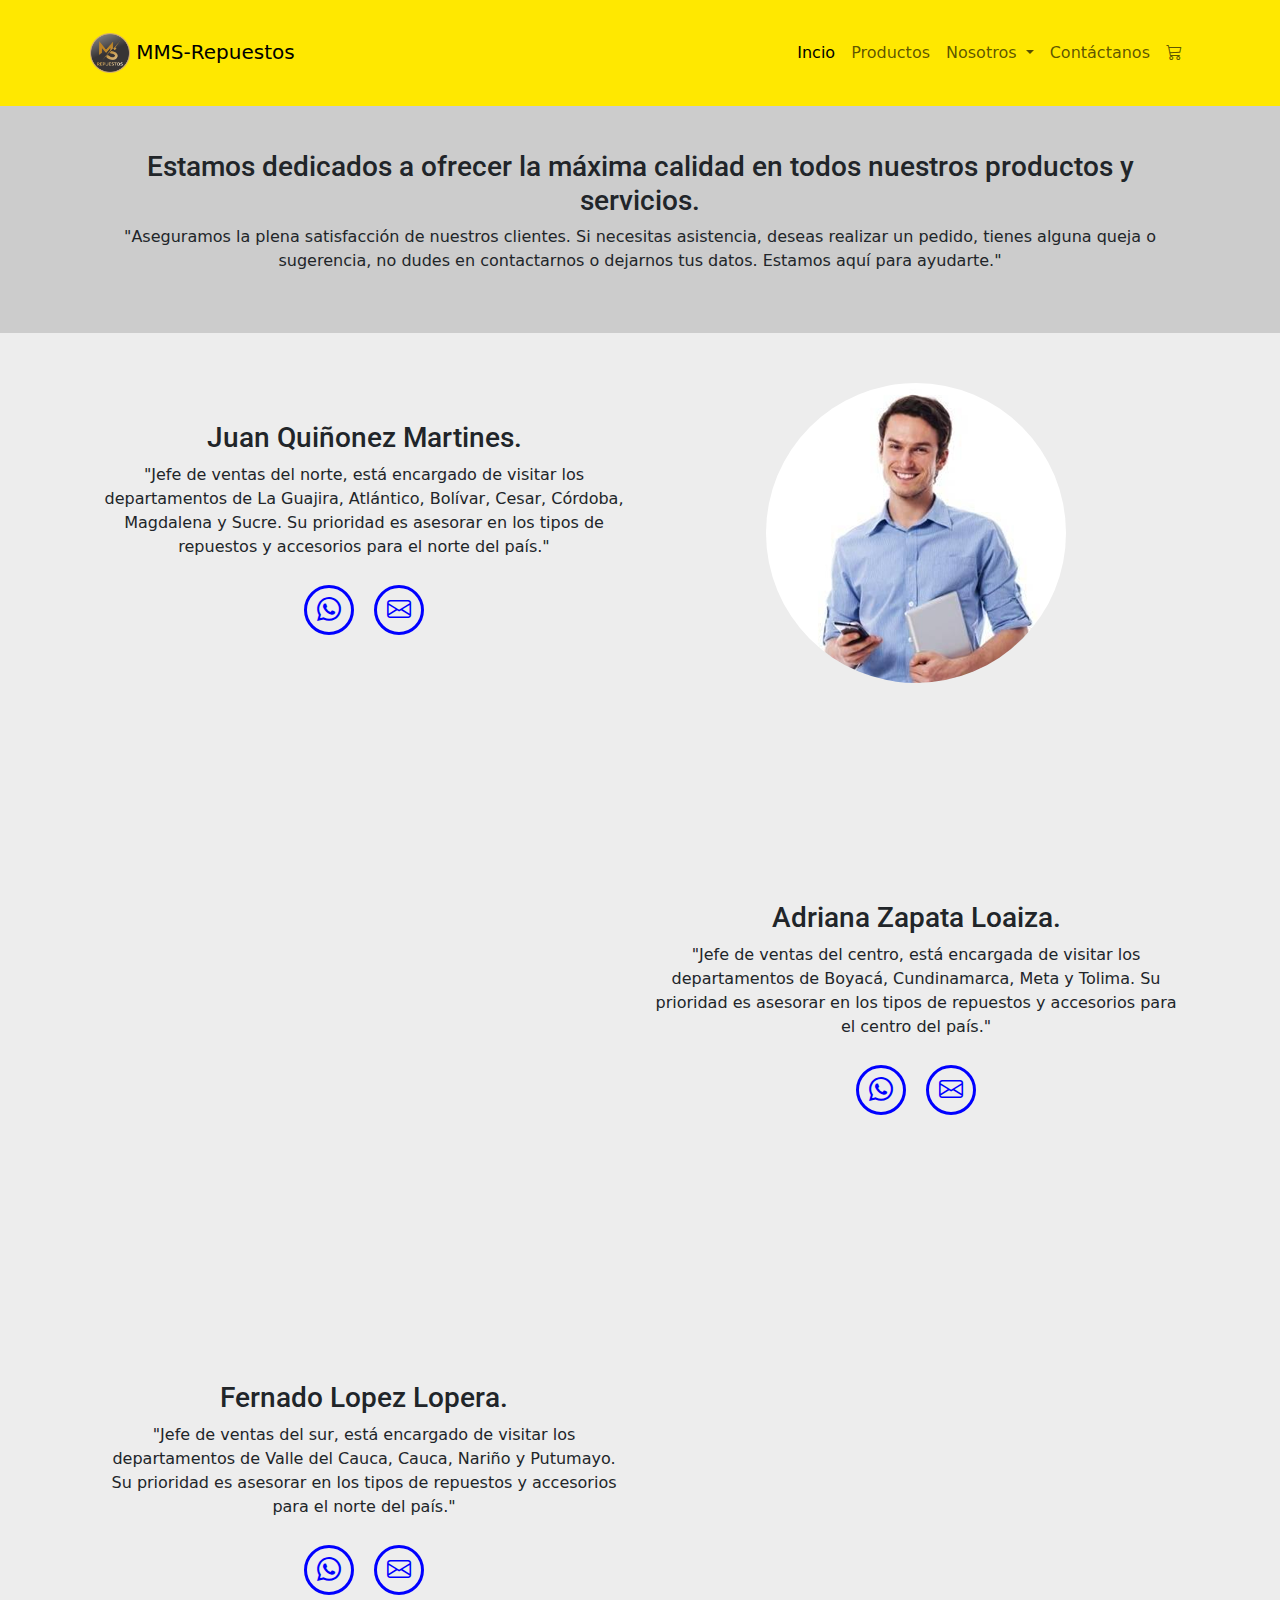
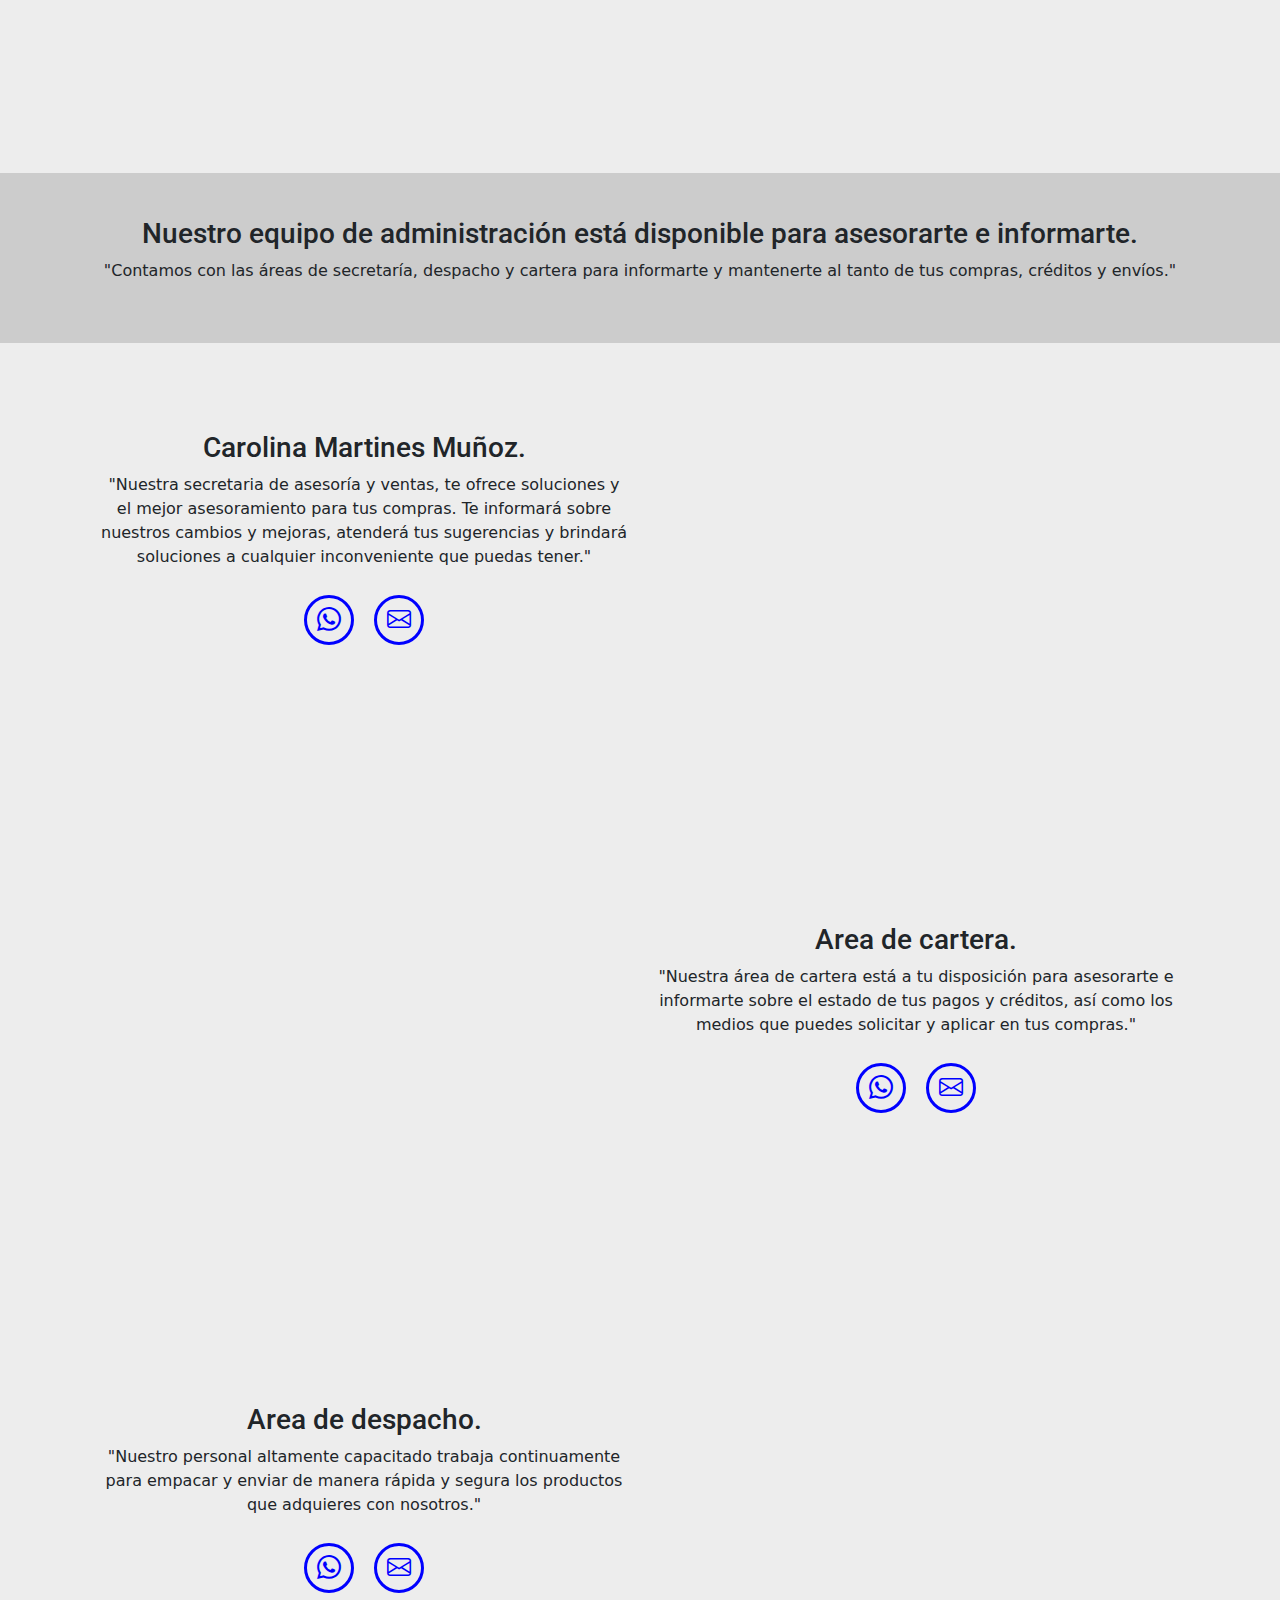
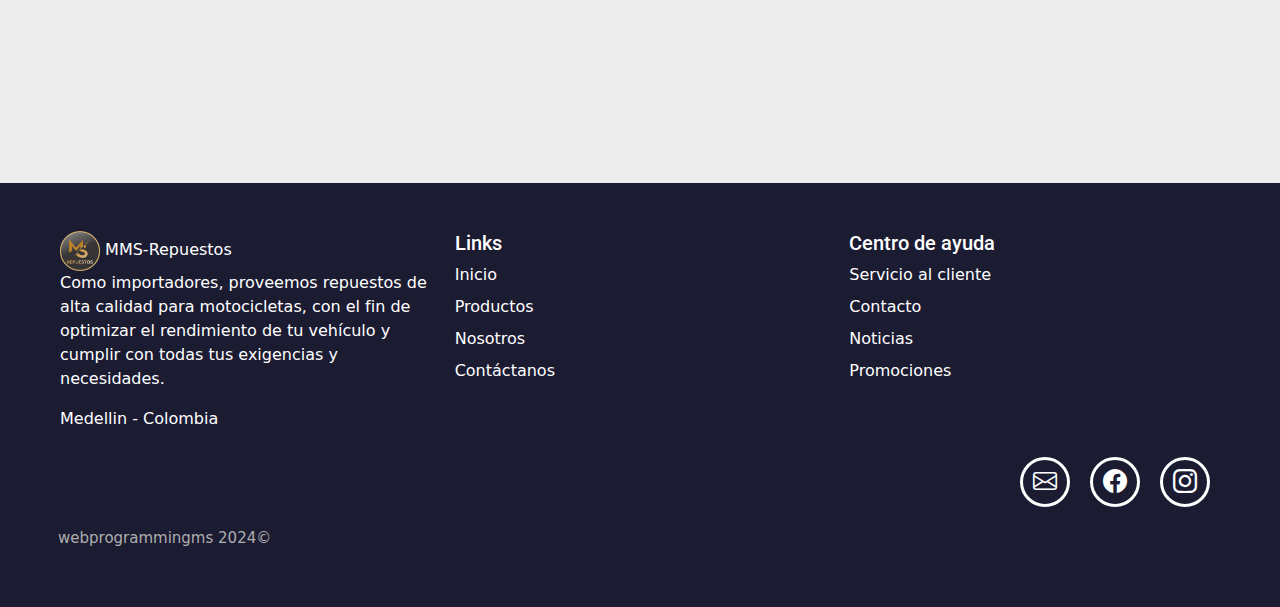
==== pages/contactUs.html @ 38006323 "Decodificación de la pagina contactUs." ====
<!doctype html>
<html lang="es">

<head>
    <!-- Metadata Section --/-- Sección Metadatos -->
    <meta charset="UTF-8">
    <meta name="author" content="Wilder Serna">
    <meta name="description" content="Trading platform">
    <meta name="keywords" content="Asesoría y venta de repuestos de motos">
    <meta name="viewport" content="width=device-width, initial-scale=1.0">

    <!-- Page title --/-- Título de la página -->
    <title>MMS-Repuestos | Contactános</title>

    <!-- Favicon -->
    <link rel="shortcut icon" type="image/x-icon" href="./../assets/image/LogoMs2.png">

    <!-- Bootstrap link --/-- Enlace de bootstrap -->
    <link href="https://cdn.jsdelivr.net/npm/bootstrap@5.3.3/dist/css/bootstrap.min.css" rel="stylesheet"
        integrity="sha384-QWTKZyjpPEjISv5WaRU9OFeRpok6YctnYmDr5pNlyT2bRjXh0JMhjY6hW+ALEwIH" crossorigin="anonymous">

    <!-- Bootstrap icons --/--iconos de bootstrap -->
    <link rel="stylesheet" href="https://cdn.jsdelivr.net/npm/bootstrap-icons@1.11.3/font/bootstrap-icons.min.css">

    <!-- Link of aos-animate --//-- Enlace de aos-animate -->
    <link href="https://unpkg.com/aos@2.3.1/dist/aos.css" rel="stylesheet">

    <!-- google fonts --/-- fuentes de google -->
    <link rel="preconnect" href="https://fonts.googleapis.com">
    <link rel="preconnect" href="https://fonts.gstatic.com" crossorigin>
    <link
        href="https://fonts.googleapis.com/css2?family=Amaranth:ital,wght@0,400;0,700;1,400;1,700&family=Cuprum:ital,wght@0,400..700;1,400..700&family=Fira+Sans+Extra+Condensed:ital,wght@0,100;0,200;0,300;0,400;0,500;0,600;0,700;0,800;0,900;1,100;1,200;1,300;1,400;1,500;1,600;1,700;1,800;1,900&family=Livvic:ital,wght@0,100;0,200;0,300;0,400;0,500;0,600;0,700;0,900;1,100;1,200;1,300;1,400;1,500;1,600;1,700;1,900&family=Rambla:ital,wght@0,400;0,700;1,400;1,700&family=Roboto:ital,wght@0,100;0,300;0,400;0,500;0,700;0,900;1,100;1,300;1,400;1,500;1,700;1,900&display=swap"
        rel="stylesheet">

    <!-- Link CSS --/-- Enlace CSS -->
    <link rel="stylesheet" href="./../assets/css/styles.css">
</head>

<body>
  <header>
    <!-- Navigation bar --/-- Barra de navegación -->
    <nav class="navbar navbar-expand-md">
      <div class="container">
        <a class="navbar-brand" href="./../index.html">
          <img src="./../assets/image/LogoMs2.png" width="40" alt="LogoMs2">
          MMS-Repuestos
        </a>
        <button class="navbar-toggler" type="button" data-bs-toggle="collapse" data-bs-target="#navbar-toggler"
          aria-controls="navbarNavDropdown" aria-expanded="false" aria-label="Toggle navigation">
          <span class="navbar-toggler-icon"></span>
        </button>
        <div class="collapse navbar-collapse" id="navbar-toggler">
          <ul class="navbar-nav d-flex">
            <li class="nav-item">
              <a class="nav-link active" aria-current="page" href="./../index.html">Incio</a>
            </li>
            <li class="nav-item">
              <a class="nav-link" href="./../pages/products.html">Productos</a>
            </li>
            <li class="nav-item dropdown">
              <a class="nav-link dropdown-toggle" href="#" role="button" data-bs-toggle="dropdown" aria-expanded="false">
                Nosotros
              </a>
              <ul class="dropdown-menu">
                <li><a class="dropdown-item" href="./../pages/weAre.html">Somos</a></li>
                <li><a class="dropdown-item" href="login.html">Usuarios</a></li>
              </ul>
            </li>
            <li class="nav-item">
              <a class="nav-link" href="./../pages/contactUs.html">Contáctanos</a>
            </li>
            <li class="nav-item">
              <a class="nav-link" href="./../pages/compras.html"><i class="bi bi-cart3"></i></a>
            </li>
          </ul>
        </div>
      </div>
    </nav>
  </header>

  <!-- navigation main --/-- navegación principal -->
  <main>
    <!-- Section presentation --/-- Sección de presentacion -->
    <section class="presentation">
      <div class="container one-presentation">
        <h3 class="title-presentation">Estamos dedicados a ofrecer la máxima calidad en todos nuestros productos y servicios.</h3>
        <p class="text-section">"Aseguramos la plena satisfacción de nuestros clientes. Si necesitas asistencia, deseas realizar un pedido, tienes alguna queja o sugerencia, no dudes en contactarnos o dejarnos tus datos. Estamos aquí para ayudarte."</p>
      </div>
    </section>

    <!-- Commercial advisory section --/-- Sección asesoria comercial -->
    <section class="staff container-fluid">
        <div class="row align-items-center">
            <div class="col align-content-center">
                <div class="row-md-12 align-items-start">
                    <h3>Juan Quiñonez Martines.</h3>
                </div>
                <div class="row-md-12 align-items-center">
                    <p>"Jefe de ventas del norte, está encargado de visitar los departamentos de La Guajira, Atlántico,
                        Bolívar, Cesar, Córdoba, Magdalena y Sucre. Su prioridad es asesorar en los tipos de repuestos y
                        accesorios para el norte del país."</p>
                    <div class="iconos-contac d-flex flex-wrap align-content-center justify-content-center">
                        <a href="https://web.whatsapp.com/" target="_blank" rel="noopener noreferrer"><i
                                class="bi bi-whatsapp"></i></a>
                        <a href="mailto:juanventasnorte@mmsrepuestos.com" target="_blank" rel="noopener noreferrer"><i
                                class="bi bi-envelope"></i></a>
                    </div>
                </div>
            </div>
            <div class="col align-content-center" data-aos="zoom-out-down" data-aos-duration="3000">
                <img class="image-circle" src="./../assets/image/asesorNorte.png" alt="ventas norte">
            </div>
        </div>
    </section>

    <section class="staff container-fluid">
      <div class="row align-items-center">
        <div class="col align-content-center" data-aos="zoom-out-down" data-aos-duration="3000">
          <img class="image-circle" src="./../assets/image/asesorCentro.png" alt="ventas centro">
        </div>
        <div class="col">
          <div class="row-md-12 align-items-start">
            <h3>Adriana Zapata Loaiza.</h3>
          </div>
          <div class="row-md-12 align-items-center">
            <p>"Jefe de ventas del centro, está encargada de visitar los departamentos de Boyacá, Cundinamarca, Meta y Tolima. Su prioridad es asesorar en los tipos de repuestos y accesorios para el centro del país."</p>
            <div class="iconos-contac d-flex flex-wrap align-content-center justify-content-center">
              <a href="https://web.whatsapp.com/" target="_blank" rel="noopener noreferrer"><i class="bi bi-whatsapp"></i></a>
              <a href="mailto:adrianaventascentro@mmsrepuestos.com" target="_blank" rel="noopener noreferrer"><i class="bi bi-envelope"></i></a>
            </div>
          </div>
        </div>
      </div>
    </section>

    <section class="staff container-fluid">
      <div class="row align-items-center">
        <div class="col">
          <div class="row-md-12 align-items-start">
            <h3>Fernado Lopez Lopera.</h3>
          </div>
          <div class="row-md-12 align-items-center">
            <p>"Jefe de ventas del sur, está encargado de visitar los departamentos de  Valle del Cauca, Cauca, Nariño y Putumayo. Su prioridad es asesorar en los tipos de repuestos y accesorios para el norte del país."</p>
            <div class="iconos-contac d-flex flex-wrap align-content-center justify-content-center">
              <a href="https://web.whatsapp.com/" target="_blank" rel="noopener noreferrer"><i class="bi bi-whatsapp"></i></a>
              <a href="mailto:fernandoventassur@mmsrepuestos.com" target="_blank" rel="noopener noreferrer"><i class="bi bi-envelope"></i></a>
            </div>
          </div>
        </div>
        <div class="col align-content-center" data-aos="zoom-out-down" data-aos-duration="3000">
          <img class="image-circle" src="./../assets/image/asesorSur.png" alt="ventas norte">
        </div>
      </div>
    </section>

    <!-- Section presentation --/-- Sección de presentacion -->
    <section class="presentation">
      <div class="container one-presentation">
        <h3 class="title-presentation">Nuestro equipo de administración está disponible para asesorarte e informarte.</h3>
        <p class="text-section">"Contamos con las áreas de secretaría, despacho y cartera para informarte y mantenerte al tanto de tus compras, créditos y envíos."</p>
      </div>
    </section>

    <!-- Secretariat and portfolio section --//-- Sección secretaría y cartera -->
    <section class="staff container-fluid">
      <div class="row align-items-center">
        <div class="col align-content-center">
          <div class="row-md-12 align-items-start">
            <h3>Carolina Martines Muñoz.</h3>
          </div>
          <div class="row-md-12 align-items-center">
            <p>"Nuestra secretaria de asesoría y ventas, te ofrece soluciones y el mejor asesoramiento para tus compras. Te informará sobre nuestros cambios y mejoras, atenderá tus sugerencias y brindará soluciones a cualquier inconveniente que puedas tener."</p>
            <div class="iconos-contac d-flex flex-wrap align-content-center justify-content-center">
              <a href="https://web.whatsapp.com/" target="_blank" rel="noopener noreferrer"><i class="bi bi-whatsapp"></i></a>
              <a href="mailto:secretaria@mmsrepuestos.com" target="_blank" rel="noopener noreferrer"><i class="bi bi-envelope"></i></a>
            </div>
          </div>
        </div>
        <div class="col align-content-center" data-aos="zoom-out-down" data-aos-duration="3000">
          <img class="image-circle" src="./../assets/image/secretariaP.png" alt="secretaria">
        </div>
      </div>
    </section>

    <section class="staff container-fluid">
      <div class="row align-items-center">
        <div class="col align-content-center" data-aos="zoom-out-down" data-aos-duration="3000">
          <img class="image-circle" src="./../assets/image/cartera.png" alt="area de cartera">
        </div>
        <div class="col">
          <div class="row-md-12 align-items-start">
            <h3>Area de cartera.</h3>
          </div>
          <div class="row-md-12 align-items-center">
            <p>"Nuestra área de cartera está a tu disposición para asesorarte e informarte sobre el estado de tus pagos y créditos, así como los medios que puedes solicitar y aplicar en tus compras."</p>
            <div class="iconos-contac d-flex flex-wrap align-content-center justify-content-center">
              <a href="https://web.whatsapp.com/" target="_blank" rel="noopener noreferrer"><i class="bi bi-whatsapp"></i></a>
              <a href="mailto:cartera@mmsrepuestos.com" target="_blank" rel="noopener noreferrer"><i class="bi bi-envelope"></i></a>
            </div>
          </div>
        </div>
      </div>
    </section>

    <section class="staff container-fluid">
      <div class="row align-items-center">
        <div class="col align-content-center">
          <div class="row-md-12 align-items-start">
            <h3>Area de despacho.</h3>
          </div>
          <div class="row-md-12 align-items-center">
            <p>"Nuestro personal altamente capacitado trabaja continuamente para empacar y enviar de manera rápida y segura los productos que adquieres con nosotros."</p>
            <div class="iconos-contac d-flex flex-wrap align-content-center justify-content-center">
              <a href="https://web.whatsapp.com/" target="_blank" rel="noopener noreferrer"><i class="bi bi-whatsapp"></i></a>
              <a href="mailto:despachos@mmsrepuestos.com" target="_blank" rel="noopener noreferrer"><i class="bi bi-envelope"></i></a>
            </div>
          </div>
        </div>
        <div class="col align-content-center" data-aos="zoom-out-down" data-aos-duration="3000">
          <img class="image-circle" src="./../assets/image/despacho.png" alt="despacho">
        </div>
      </div>
    </section>

  </main>

	<!-- place footer here --/-- Colocar pie de página aquí -->
	<footer>
		<div class="container-fluid">
			<div class="row p-5 text-white">
				<div class="col-sm-12 col-md-4 col-lg-4">
					<a class="navbar-brand" href="./../index.html">
						<img src="./../assets/image/LogoMs2.png" width="40" alt="LogoMs2">
						MMS-Repuestos
					</a>
					<p>Como importadores, proveemos repuestos de alta calidad para motocicletas, con el fin de optimizar
						el
						rendimiento de tu vehículo y cumplir con todas tus exigencias y necesidades.</p>
					<p>Medellin - Colombia</p>
				</div>
				<div class="col-sm-12 col-md-4 col-lg-4">
					<h5>Links</h5>
					<div class="mb-2">
						<a class="text-white text-decoration-none" href="./../index.html">Inicio</a>
					</div>
					<div class="mb-2">
						<a class="text-white text-decoration-none" href="./../pages/products.html">Productos</a>
					</div>
					<div class="mb-2">
						<a class="text-white text-decoration-none" href="./../pages/weAre.html">Nosotros</a>
					</div>
					<div class="mb-2">
						<a class="text-white text-decoration-none" href="./../pages/contactUs.html">Contáctanos</a>
					</div>
				</div>
				<div class="col-sm-12 col-md-4 col-lg-4">
					<h5>Centro de ayuda</h5>
					<div class="mb-2">
						<a class="text-white text-decoration-none" href="#">Servicio al cliente</a>
					</div>
					<div class="mb-2">
						<a class="text-white text-decoration-none" href="#">Contacto</a>
					</div>
					<div class="mb-2">
						<a class="text-white text-decoration-none" href="#">Noticias</a>
					</div>
					<div class="mb-2">
						<a class="text-white text-decoration-none" href="#">Promociones</a>
					</div>
				</div>
				<div class="iconos-redes d-flex flex-wrap align-items-end justify-content-end">
					<a href="mailto:info@mmsrepuestos.com" target="_blank" rel="noopener noreferrer"><i
							class="bi bi-envelope"></i></a>
					<a href="https://www.facebook.com/" target="_blank" rel="noopener noreferrer"><i
							class="bi bi-facebook"></i></a>
					<a href="https://www.instagram.com/" target="_blank" rel="noopener noreferrer"><i
							class="bi bi-instagram"></i></a>
				</div>
				<div class="copyright">webprogrammingms 2024&#169;</div>
			</div>
		</div>
	</footer>
  
  <!-- Bootstrap JavaScript Libraries -->
  <script src="https://cdn.jsdelivr.net/npm/@popperjs/core@2.11.8/dist/umd/popper.min.js"
    integrity="sha384-I7E8VVD/ismYTF4hNIPjVp/Zjvgyol6VFvRkX/vR+Vc4jQkC+hVqc2pM8ODewa9r"
    crossorigin="anonymous"></script>

  <script src="https://cdn.jsdelivr.net/npm/bootstrap@5.3.2/dist/js/bootstrap.min.js"
    integrity="sha384-BBtl+eGJRgqQAUMxJ7pMwbEyER4l1g+O15P+16Ep7Q9Q+zqX6gSbd85u4mG4QzX+"
    crossorigin="anonymous"></script>

  <!-- Link of aos-animate --//-- Enlace de aos-animate -->
  <script src="https://unpkg.com/aos@2.3.1/dist/aos.js"></script>
  
  <script>
    AOS.init();
  </script>
</body>

</html>
---- assets/css/styles.css ----
body {
  margin: 0;
  padding: 0;
  background-color: rgb(237, 237, 237);
  height: 100vh;
}

h1, h2, h3, h4, h5, h6 {
  font-family: "Roboto", sans-serif;
}

h1 h1, h2 h1, h3 h1, h4 h1, h5 h1, h6 h1 {
  font-size: 4rem;
  font-style: italic;
}

h1 h2, h2 h2, h3 h2, h4 h2, h5 h2, h6 h2 {
  font-size: 3rem;
  font-style: italic;
}

h1 h3, h2 h3, h3 h3, h4 h3, h5 h3, h6 h3 {
  font-size: 2rem;
  font-style: italic;
}

h1 h4, h2 h4, h3 h4, h4 h4, h5 h4, h6 h4 {
  font-size: 1.5rem;
  font-style: normal;
}

h1 h5, h1 h6, h2 h5, h2 h6, h3 h5, h3 h6, h4 h5, h4 h6, h5 h5, h5 h6, h6 h5, h6 h6 {
  font-weight: 500;
  font-style: normal;
}

/* Navigation bar navbar --/-- Barra de navegación */
.navbar {
  background-color: rgb(255, 232, 0);
}

.navbar-collapse {
  justify-content: flex-end;
}

.navbar-nav {
  align-items: center;
  justify-content: center;
}

/* Section presentation --/-- Sección de presentacion */
.presentation {
    background-color: rgb(204, 204, 204);
    min-height: 100px;
    text-align: center;
    padding: 1.5rem;
}

/* exhibition section --/-- sección de exhibición */
.exhibition {
    padding: 40px 40px 60px 40px;
}

.exhibition .column {
    padding: 20px;
    border: 2px white;
    display: flex;
    flex-direction: column;
    align-items: center;
    justify-content: space-evenly;
    transition: all 0.2s ease-in;
}

.exhibition .column:hover {
    color: white;
    background-color: #1b1b32;
}

.exhibition .spare-parts {
    font-size: 25px;
    font-weight: bold;
    margin: 10px 0;
}

.exhibition i {
    font-size: 2rem;
    color: #7ade30;
    background-color: #0a0a23;
    padding: 8px 12px;
    border-radius: 50%;
}

.badges-container {
    font-size: 25px;
    font-weight: bold;
    margin: 10px 0;
}

.badge {
    margin: 5px;
}

/* Carousel care-staff --/-- Carrusel personal de atención */
.work-team {
    display: flex;
    flex-direction: column;
    align-items: center;
    justify-content: center;
}

.work-team .carousel {
    max-width: 800px;
}

.work-team .carousel-item {
    height: 400px;
}

.work-team .carousel-item .container {
    width: 100%;
    height: 100%;
    display: flex;
    flex-direction: column;
    align-items: center;
    justify-content: center;
}

.care-image {
    height: 150px;
    width: 150px;
    margin: 10px 10px 20px 10px;
}

.care-text {
    max-width: 70%;
    font-size: 20px;
    text-align: center;
}

.care-info {
    font-weight: bold;
    text-align: center;
}

.care-info p {
    margin-bottom: 0;
}

@media screen and (max-width: 800px) {
    .care-image {
        height: 120px;
        width: 120px;
    }

    .care-text {
        font-size: 18px;
    }
}

/* Footer --/-- Pie de pagina */
footer {
    min-height: 250px;
    background-color: #1b1b32;
}

.iconos-redes a {
    width: 50px;
    height: 50px;
    display: flex;
    align-items: center;
    justify-content: center;
    padding: 2px;
    margin: 10px;
    border: 3px solid white;
    border-radius: 50%;
    transition: all 0.2s ease-in;
}

.iconos-redes i {
    color: white;
    font-size: 1.5rem;
    transition: all 0.2s ease-in;
}

.iconos-redes a:hover {
    background-color: white;
    border: 2px solid rgb(13, 110, 253);
}

.iconos-redes a:hover i {
    color: black;
}

.copyright {
    font-size: 15px;
    color: #aeaeae;
    padding: 10px;
}

/* Register email --//-- Registrar correo electronico */
.register {
    display: flex;
    justify-content: space-between;
    /* justify-content: center; */
    align-items: center;
    padding: 20px;
    background-color: white;
    margin: 50px auto;
    width: 80%;
    box-shadow: 0 0 10px rgba(0, 0, 0, 0.1);
}

.register-info,
.container {
    flex: 1;
    padding: 20px;
    box-sizing: border-box;
}

.register-info h3 {
    font-size: 18px;
    margin: 0;
}

.container h2 {
    text-align: center;
    margin-bottom: 20px;
}

form {
    display: flex;
    flex-direction: column;
}

input[type="text"],
input[type="email"] {
    padding: 10px;
    margin-bottom: 15px;
    border: 1px solid #ccc;
    border-radius: 4px;
}

input[type="submit"] {
    padding: 10px;
    /* background-color: #4CAF50; */
    background-color: blue;
    color: white;
    border: none;
    border-radius: 4px;
    cursor: pointer;
    font-size: 16px;
}

input[type="submit"]:hover {
    background-color: #45a049;
}

@media (max-width: 768px) {
    .register {
        flex-direction: column;
        align-items: stretch;
    }
}


/* Product Finder Style --//-- Estilo del buscador de productos */
.buscador {
    width: 100%;
    display: flex;
    justify-content: center;
    margin: 20px 0;
}

#buscador-input {
    width: 50%;
    padding: 10px;
    border: 2px solid #ccc;
    border-radius: 25px;
    font-size: 16px;
    outline: none;
    transition: all 0.3s ease;
}

#buscador-input:focus {
    border-color: #007bff;
    box-shadow: 0 0 8px rgba(0, 123, 255, 0.5);
}

#buscador-input::placeholder {
    color: #999;
}


/* Shopping card style. --//-- Estilo de tarjeta de compra. */
/* Estilos generales de la sección */
.productos-section {
    padding: 20px;
    background-color: #f5f5f5;
    display: flex;
    justify-content: center;
}

/* Estilos para el contenedor de productos (grid) */
.productos-grid {
    display: grid;
    grid-template-columns: repeat(auto-fit, minmax(250px, 1fr));
    gap: 20px;
    justify-items: center;
    max-width: 1200px;
    width: 100%;
    padding: 20px;
}

/* Estilos individuales para cada tarjeta de producto */
.product-card {
    display: flex;
    flex-direction: column;
    width: 100%;
    max-width: 300px;
    background-color: white;
    border: 1px solid #e0e0e0;
    border-radius: 10px;
    overflow: hidden;
    box-shadow: 0 4px 8px rgba(0, 0, 0, 0.1);
    transition: transform 0.3s ease, box-shadow 0.3s ease;
    text-align: center;
}

.product-card:hover {
    transform: translateY(-5px);
    box-shadow: 0 6px 12px rgba(0, 0, 0, 0.15);
}

/* Estilos para la imagen del producto */
.product-img {
    width: 100%;
    height: auto;
    object-fit: cover;
}

/* Contenedor del contenido del producto */
/* Estilos generales para la rejilla de productos */
.productos-grid {
    display: grid;
    grid-template-columns: repeat(auto-fit, minmax(200px, 1fr));
    gap: 20px;
    padding: 20px;
}

/* Estilos para cada tarjeta de producto */
.productos-grid div {
    border: 1px solid #ddd;
    padding: 15px;
    text-align: left; /* Centramos el contenido de la tarjeta */
    box-shadow: 2px 2px 8px rgba(0, 0, 0, 0.1);
    border-radius: 15px; /* Bordes redondeados */
    transition: transform 0.2s;
    background-color: white;
}

/* Efecto hover para agrandar la tarjeta */
.productos-grid div:hover {
    transform: scale(1.05);
}

/* Estilos para la imagen del producto */
.productos-grid img {
    max-width: 100%;
    height: auto;
    margin-bottom: 10px;
    border-radius: 10px; /* Redondear los bordes de la imagen */
}

/* Márgenes para los párrafos (nombre y precio del producto) */
.productos-grid p {
    margin: 10px 0;
}

/* Estilos para el botón */
.button_grey {
    /* background-color: #f0f0f0; */
    background-color: orange;
    border: none;
    padding: 10px 20px;
    cursor: pointer;
    transition: background-color 0.3s ease;
    border-radius: 5px; /* Bordes redondeados para el botón */
    display: inline-block;
    margin-top: 10px;
}

/* Efecto hover para el botón */
.button_grey:hover {
    background-color: #ddd;
}

/* Centramos el botón */
.productos-grid div .button_grey {
    margin: 0 auto; /* Centrar el botón horizontalmente */
    display: block; /* Permitir que el botón se comporte como un bloque */
}


/* page about us --/-- pagina sobre nosotros */
.mission {
    padding: 50px 100px 50px 100px;
    min-height: 480px;
    text-align: center;
  }
  
  .vision {
    padding: 50px 100px 50px 100px;
    min-height: 480px;
    text-align: center;
  }
  
  .our {
    padding: 50px 100px 50px 100px;
    min-height: 480px;
    text-align: center;
  }


/* Our company --//-- Nuestra empresa */
.staff {
    padding: 50px 100px 50px 100px;
    min-height: 480px;
    text-align: center;
  }
  
  .image-circle {
    border-radius: 50%;
  }
  
  .iconos-contac a {
    width: 50px;
    height: 50px;
    display: flex;
    align-items: center;
    justify-content: center;
    padding: 2px;
    margin: 10px;
    border: 3px solid blue;
    border-radius: 50%;
    transition: all 0.2s ease-in;
  }
  
  .iconos-contac i {
    color: blue;
    font-size: 1.5rem;
    transition: all 0.2s ease-in;
  }
  
  .iconos-contac a:hover {
    background-color: white;
    border: 2px solid rgb(13, 110, 253);
  }
  
  .iconos-contac a:hover i {
    color: black;
  }
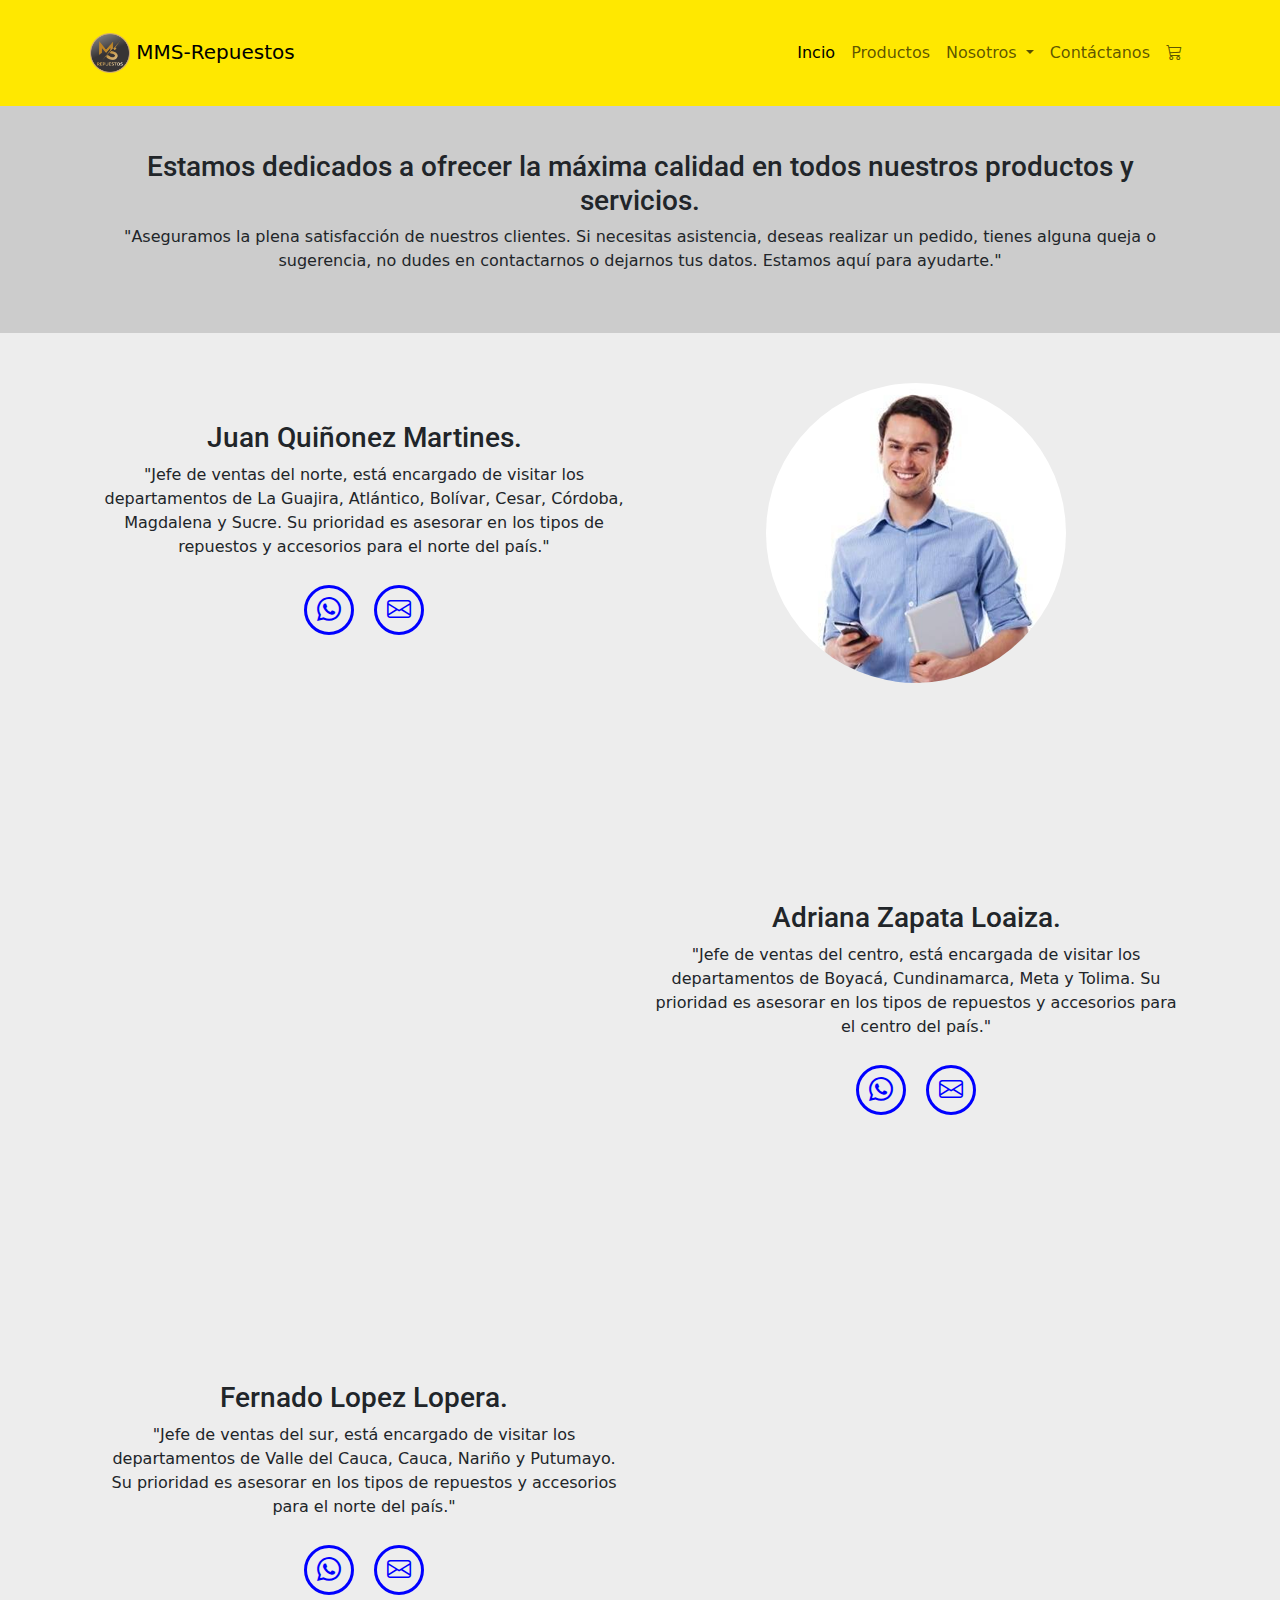
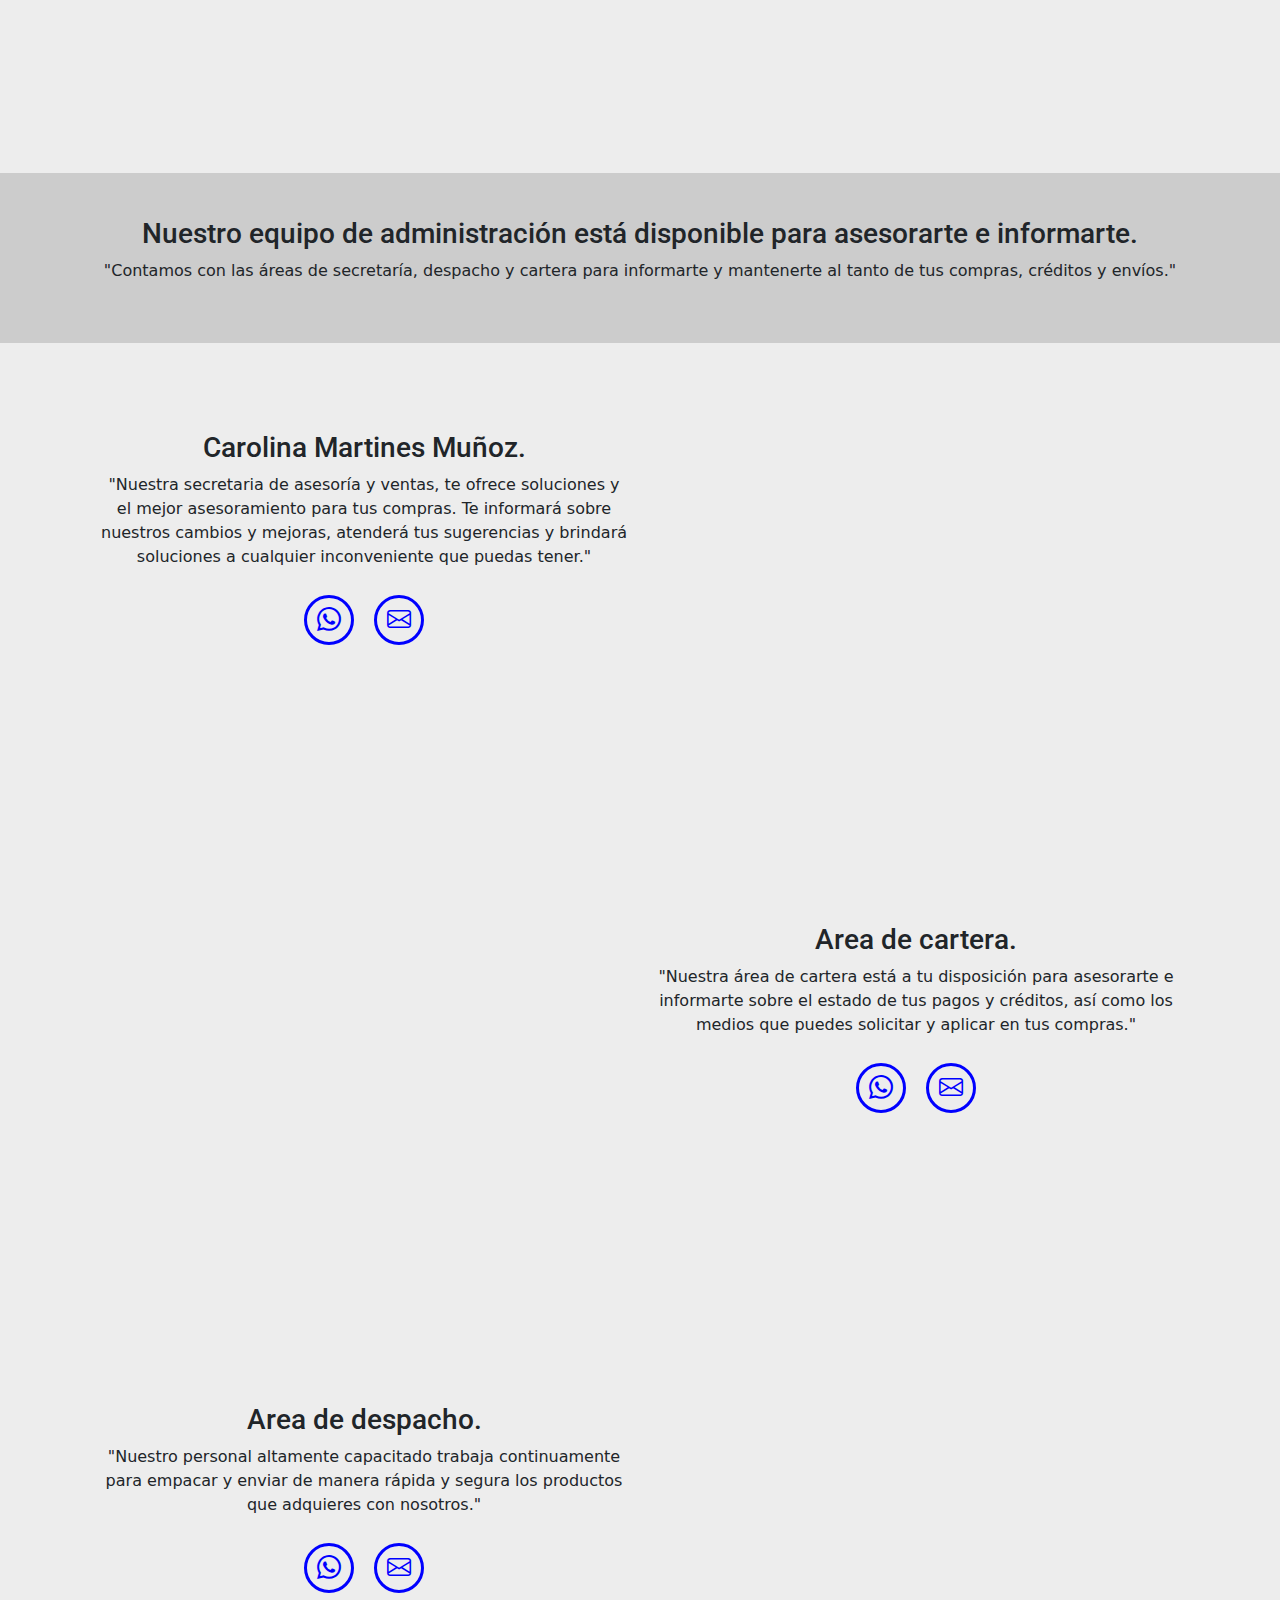
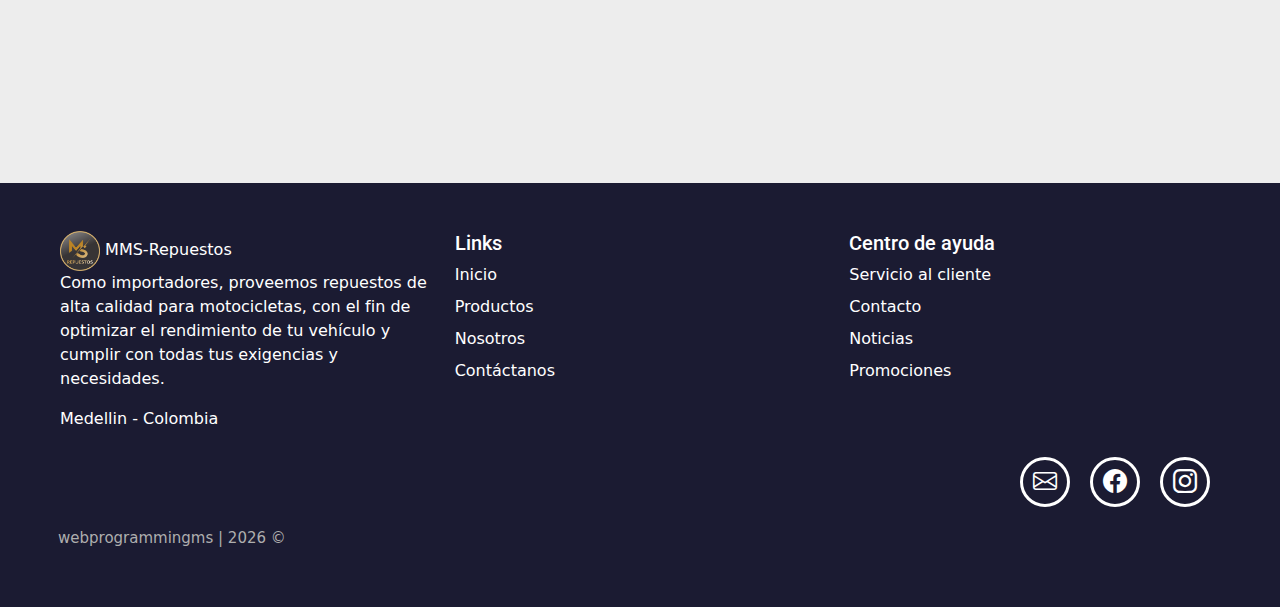
==== commit 7b525178: "Progreso en el footer y en el modo oscuro." ====
--- a/pages/contactUs.html
+++ b/pages/contactUs.html
@@ -221,6 +221,11 @@
         </div>
       </div>
     </section>
+    <section>
+      <div>
+
+      </div>
+    </section>
 
   </main>
 
@@ -276,7 +281,7 @@
 					<a href="https://www.instagram.com/" target="_blank" rel="noopener noreferrer"><i
 							class="bi bi-instagram"></i></a>
 				</div>
-				<div class="copyright">webprogrammingms 2024&#169;</div>
+				<div id="footer" class="copyright"></div>
 			</div>
 		</div>
 	</footer>
@@ -292,6 +297,8 @@
 
   <!-- Link of aos-animate --//-- Enlace de aos-animate -->
   <script src="https://unpkg.com/aos@2.3.1/dist/aos.js"></script>
+
+  <script src="./../js/footer.js"></script>
   
   <script>
     AOS.init();
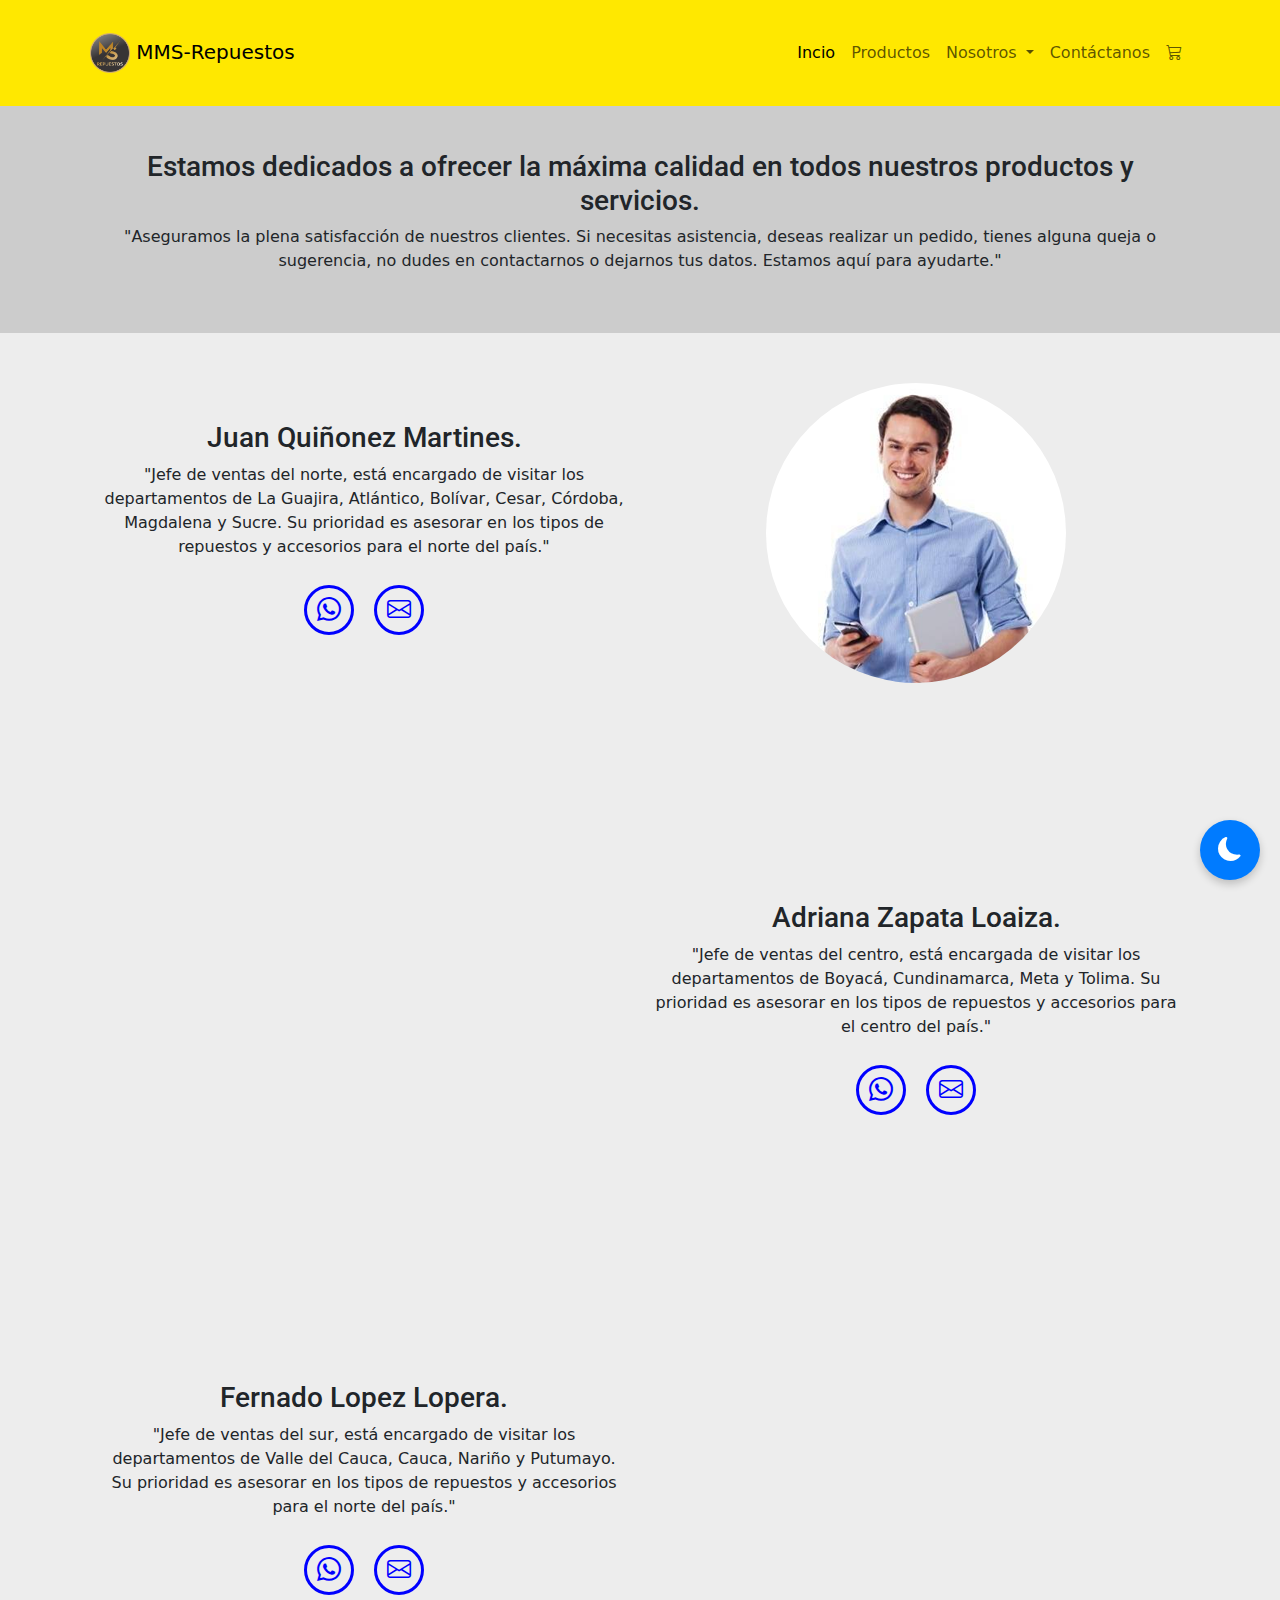
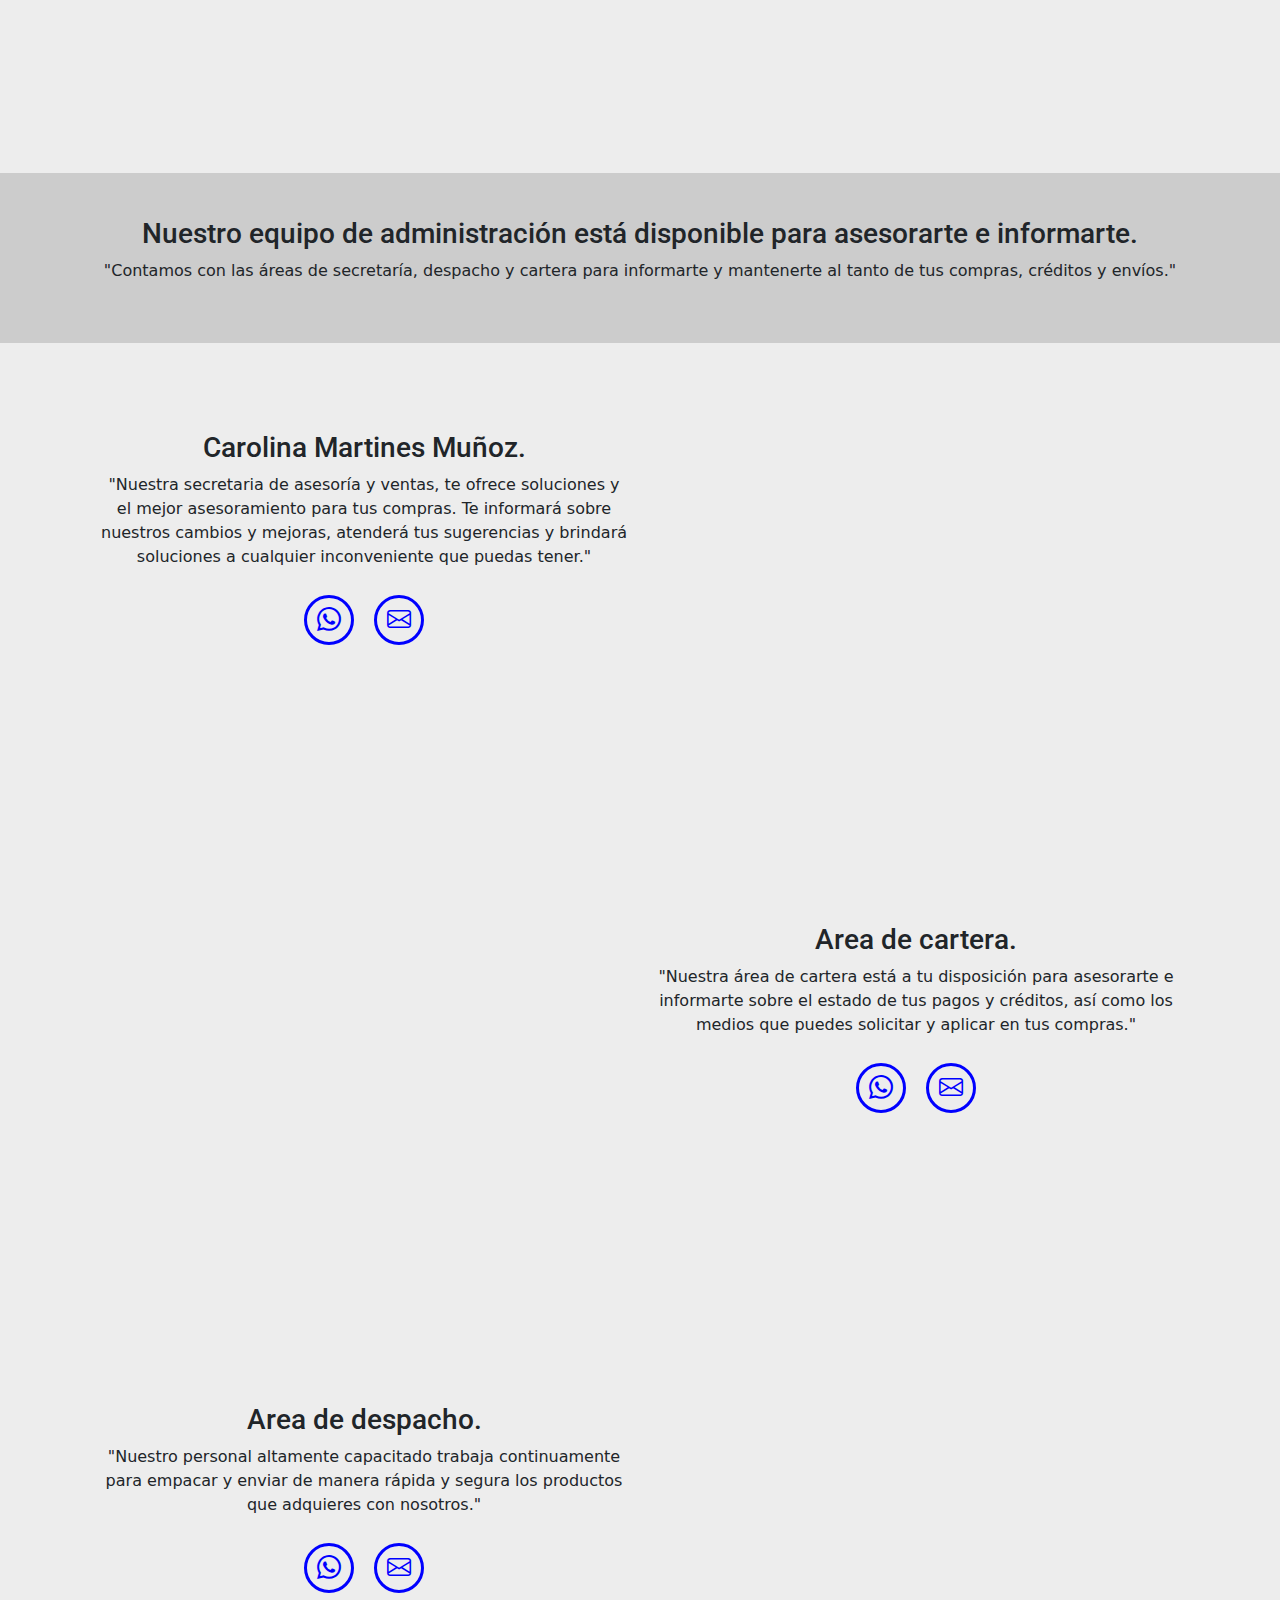
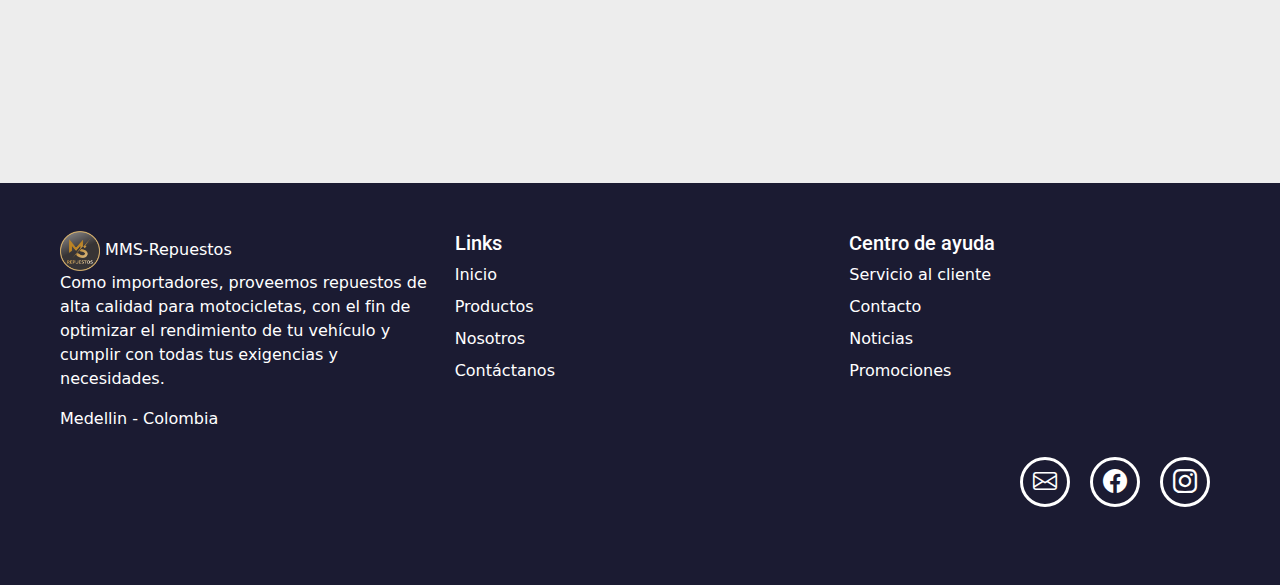
==== commit 1fbb24ab: "Adición del boton oscuro" ====
--- a/pages/contactUs.html
+++ b/pages/contactUs.html
@@ -58,7 +58,8 @@
               <a class="nav-link" href="./../pages/products.html">Productos</a>
             </li>
             <li class="nav-item dropdown">
-              <a class="nav-link dropdown-toggle" href="#" role="button" data-bs-toggle="dropdown" aria-expanded="false">
+              <a class="nav-link dropdown-toggle" href="#" role="button" data-bs-toggle="dropdown"
+                aria-expanded="false">
                 Nosotros
               </a>
               <ul class="dropdown-menu">
@@ -83,34 +84,37 @@
     <!-- Section presentation --/-- Sección de presentacion -->
     <section class="presentation">
       <div class="container one-presentation">
-        <h3 class="title-presentation">Estamos dedicados a ofrecer la máxima calidad en todos nuestros productos y servicios.</h3>
-        <p class="text-section">"Aseguramos la plena satisfacción de nuestros clientes. Si necesitas asistencia, deseas realizar un pedido, tienes alguna queja o sugerencia, no dudes en contactarnos o dejarnos tus datos. Estamos aquí para ayudarte."</p>
+        <h3 class="title-presentation">Estamos dedicados a ofrecer la máxima calidad en todos nuestros productos y
+          servicios.</h3>
+        <p class="text-section">"Aseguramos la plena satisfacción de nuestros clientes. Si necesitas asistencia, deseas
+          realizar un pedido, tienes alguna queja o sugerencia, no dudes en contactarnos o dejarnos tus datos. Estamos
+          aquí para ayudarte."</p>
       </div>
     </section>
 
     <!-- Commercial advisory section --/-- Sección asesoria comercial -->
     <section class="staff container-fluid">
-        <div class="row align-items-center">
-            <div class="col align-content-center">
-                <div class="row-md-12 align-items-start">
-                    <h3>Juan Quiñonez Martines.</h3>
-                </div>
-                <div class="row-md-12 align-items-center">
-                    <p>"Jefe de ventas del norte, está encargado de visitar los departamentos de La Guajira, Atlántico,
-                        Bolívar, Cesar, Córdoba, Magdalena y Sucre. Su prioridad es asesorar en los tipos de repuestos y
-                        accesorios para el norte del país."</p>
-                    <div class="iconos-contac d-flex flex-wrap align-content-center justify-content-center">
-                        <a href="https://web.whatsapp.com/" target="_blank" rel="noopener noreferrer"><i
-                                class="bi bi-whatsapp"></i></a>
-                        <a href="mailto:juanventasnorte@mmsrepuestos.com" target="_blank" rel="noopener noreferrer"><i
-                                class="bi bi-envelope"></i></a>
-                    </div>
-                </div>
-            </div>
-            <div class="col align-content-center" data-aos="zoom-out-down" data-aos-duration="3000">
-                <img class="image-circle" src="./../assets/image/asesorNorte.png" alt="ventas norte">
-            </div>
-        </div>
+      <div class="row align-items-center">
+        <div class="col align-content-center">
+          <div class="row-md-12 align-items-start">
+            <h3>Juan Quiñonez Martines.</h3>
+          </div>
+          <div class="row-md-12 align-items-center">
+            <p>"Jefe de ventas del norte, está encargado de visitar los departamentos de La Guajira, Atlántico,
+              Bolívar, Cesar, Córdoba, Magdalena y Sucre. Su prioridad es asesorar en los tipos de repuestos y
+              accesorios para el norte del país."</p>
+            <div class="iconos-contac d-flex flex-wrap align-content-center justify-content-center">
+              <a href="https://web.whatsapp.com/" target="_blank" rel="noopener noreferrer"><i
+                  class="bi bi-whatsapp"></i></a>
+              <a href="mailto:juanventasnorte@mmsrepuestos.com" target="_blank" rel="noopener noreferrer"><i
+                  class="bi bi-envelope"></i></a>
+            </div>
+          </div>
+        </div>
+        <div class="col align-content-center" data-aos="zoom-out-down" data-aos-duration="3000">
+          <img class="image-circle" src="./../assets/image/asesorNorte.png" alt="ventas norte">
+        </div>
+      </div>
     </section>
 
     <section class="staff container-fluid">
@@ -123,10 +127,13 @@
             <h3>Adriana Zapata Loaiza.</h3>
           </div>
           <div class="row-md-12 align-items-center">
-            <p>"Jefe de ventas del centro, está encargada de visitar los departamentos de Boyacá, Cundinamarca, Meta y Tolima. Su prioridad es asesorar en los tipos de repuestos y accesorios para el centro del país."</p>
-            <div class="iconos-contac d-flex flex-wrap align-content-center justify-content-center">
-              <a href="https://web.whatsapp.com/" target="_blank" rel="noopener noreferrer"><i class="bi bi-whatsapp"></i></a>
-              <a href="mailto:adrianaventascentro@mmsrepuestos.com" target="_blank" rel="noopener noreferrer"><i class="bi bi-envelope"></i></a>
+            <p>"Jefe de ventas del centro, está encargada de visitar los departamentos de Boyacá, Cundinamarca, Meta y
+              Tolima. Su prioridad es asesorar en los tipos de repuestos y accesorios para el centro del país."</p>
+            <div class="iconos-contac d-flex flex-wrap align-content-center justify-content-center">
+              <a href="https://web.whatsapp.com/" target="_blank" rel="noopener noreferrer"><i
+                  class="bi bi-whatsapp"></i></a>
+              <a href="mailto:adrianaventascentro@mmsrepuestos.com" target="_blank" rel="noopener noreferrer"><i
+                  class="bi bi-envelope"></i></a>
             </div>
           </div>
         </div>
@@ -140,10 +147,13 @@
             <h3>Fernado Lopez Lopera.</h3>
           </div>
           <div class="row-md-12 align-items-center">
-            <p>"Jefe de ventas del sur, está encargado de visitar los departamentos de  Valle del Cauca, Cauca, Nariño y Putumayo. Su prioridad es asesorar en los tipos de repuestos y accesorios para el norte del país."</p>
-            <div class="iconos-contac d-flex flex-wrap align-content-center justify-content-center">
-              <a href="https://web.whatsapp.com/" target="_blank" rel="noopener noreferrer"><i class="bi bi-whatsapp"></i></a>
-              <a href="mailto:fernandoventassur@mmsrepuestos.com" target="_blank" rel="noopener noreferrer"><i class="bi bi-envelope"></i></a>
+            <p>"Jefe de ventas del sur, está encargado de visitar los departamentos de Valle del Cauca, Cauca, Nariño y
+              Putumayo. Su prioridad es asesorar en los tipos de repuestos y accesorios para el norte del país."</p>
+            <div class="iconos-contac d-flex flex-wrap align-content-center justify-content-center">
+              <a href="https://web.whatsapp.com/" target="_blank" rel="noopener noreferrer"><i
+                  class="bi bi-whatsapp"></i></a>
+              <a href="mailto:fernandoventassur@mmsrepuestos.com" target="_blank" rel="noopener noreferrer"><i
+                  class="bi bi-envelope"></i></a>
             </div>
           </div>
         </div>
@@ -156,8 +166,11 @@
     <!-- Section presentation --/-- Sección de presentacion -->
     <section class="presentation">
       <div class="container one-presentation">
-        <h3 class="title-presentation">Nuestro equipo de administración está disponible para asesorarte e informarte.</h3>
-        <p class="text-section">"Contamos con las áreas de secretaría, despacho y cartera para informarte y mantenerte al tanto de tus compras, créditos y envíos."</p>
+        <h3 class="title-presentation">Nuestro equipo de administración está disponible para asesorarte e informarte.
+        </h3>
+        <p class="text-section">"Contamos con las áreas de secretaría, despacho y cartera para informarte y mantenerte
+          al
+          tanto de tus compras, créditos y envíos."</p>
       </div>
     </section>
 
@@ -169,10 +182,14 @@
             <h3>Carolina Martines Muñoz.</h3>
           </div>
           <div class="row-md-12 align-items-center">
-            <p>"Nuestra secretaria de asesoría y ventas, te ofrece soluciones y el mejor asesoramiento para tus compras. Te informará sobre nuestros cambios y mejoras, atenderá tus sugerencias y brindará soluciones a cualquier inconveniente que puedas tener."</p>
-            <div class="iconos-contac d-flex flex-wrap align-content-center justify-content-center">
-              <a href="https://web.whatsapp.com/" target="_blank" rel="noopener noreferrer"><i class="bi bi-whatsapp"></i></a>
-              <a href="mailto:secretaria@mmsrepuestos.com" target="_blank" rel="noopener noreferrer"><i class="bi bi-envelope"></i></a>
+            <p>"Nuestra secretaria de asesoría y ventas, te ofrece soluciones y el mejor asesoramiento para tus compras.
+              Te informará sobre nuestros cambios y mejoras, atenderá tus sugerencias y brindará soluciones a cualquier
+              inconveniente que puedas tener."</p>
+            <div class="iconos-contac d-flex flex-wrap align-content-center justify-content-center">
+              <a href="https://web.whatsapp.com/" target="_blank" rel="noopener noreferrer"><i
+                  class="bi bi-whatsapp"></i></a>
+              <a href="mailto:secretaria@mmsrepuestos.com" target="_blank" rel="noopener noreferrer"><i
+                  class="bi bi-envelope"></i></a>
             </div>
           </div>
         </div>
@@ -192,10 +209,14 @@
             <h3>Area de cartera.</h3>
           </div>
           <div class="row-md-12 align-items-center">
-            <p>"Nuestra área de cartera está a tu disposición para asesorarte e informarte sobre el estado de tus pagos y créditos, así como los medios que puedes solicitar y aplicar en tus compras."</p>
-            <div class="iconos-contac d-flex flex-wrap align-content-center justify-content-center">
-              <a href="https://web.whatsapp.com/" target="_blank" rel="noopener noreferrer"><i class="bi bi-whatsapp"></i></a>
-              <a href="mailto:cartera@mmsrepuestos.com" target="_blank" rel="noopener noreferrer"><i class="bi bi-envelope"></i></a>
+            <p>"Nuestra área de cartera está a tu disposición para asesorarte e informarte sobre el estado de tus pagos
+              y
+              créditos, así como los medios que puedes solicitar y aplicar en tus compras."</p>
+            <div class="iconos-contac d-flex flex-wrap align-content-center justify-content-center">
+              <a href="https://web.whatsapp.com/" target="_blank" rel="noopener noreferrer"><i
+                  class="bi bi-whatsapp"></i></a>
+              <a href="mailto:cartera@mmsrepuestos.com" target="_blank" rel="noopener noreferrer"><i
+                  class="bi bi-envelope"></i></a>
             </div>
           </div>
         </div>
@@ -209,10 +230,13 @@
             <h3>Area de despacho.</h3>
           </div>
           <div class="row-md-12 align-items-center">
-            <p>"Nuestro personal altamente capacitado trabaja continuamente para empacar y enviar de manera rápida y segura los productos que adquieres con nosotros."</p>
-            <div class="iconos-contac d-flex flex-wrap align-content-center justify-content-center">
-              <a href="https://web.whatsapp.com/" target="_blank" rel="noopener noreferrer"><i class="bi bi-whatsapp"></i></a>
-              <a href="mailto:despachos@mmsrepuestos.com" target="_blank" rel="noopener noreferrer"><i class="bi bi-envelope"></i></a>
+            <p>"Nuestro personal altamente capacitado trabaja continuamente para empacar y enviar de manera rápida y
+              segura los productos que adquieres con nosotros."</p>
+            <div class="iconos-contac d-flex flex-wrap align-content-center justify-content-center">
+              <a href="https://web.whatsapp.com/" target="_blank" rel="noopener noreferrer"><i
+                  class="bi bi-whatsapp"></i></a>
+              <a href="mailto:despachos@mmsrepuestos.com" target="_blank" rel="noopener noreferrer"><i
+                  class="bi bi-envelope"></i></a>
             </div>
           </div>
         </div>
@@ -221,71 +245,71 @@
         </div>
       </div>
     </section>
-    <section>
-      <div>
-
-      </div>
-    </section>
 
   </main>
 
-	<!-- place footer here --/-- Colocar pie de página aquí -->
-	<footer>
-		<div class="container-fluid">
-			<div class="row p-5 text-white">
-				<div class="col-sm-12 col-md-4 col-lg-4">
-					<a class="navbar-brand" href="./../index.html">
-						<img src="./../assets/image/LogoMs2.png" width="40" alt="LogoMs2">
-						MMS-Repuestos
-					</a>
-					<p>Como importadores, proveemos repuestos de alta calidad para motocicletas, con el fin de optimizar
-						el
-						rendimiento de tu vehículo y cumplir con todas tus exigencias y necesidades.</p>
-					<p>Medellin - Colombia</p>
-				</div>
-				<div class="col-sm-12 col-md-4 col-lg-4">
-					<h5>Links</h5>
-					<div class="mb-2">
-						<a class="text-white text-decoration-none" href="./../index.html">Inicio</a>
-					</div>
-					<div class="mb-2">
-						<a class="text-white text-decoration-none" href="./../pages/products.html">Productos</a>
-					</div>
-					<div class="mb-2">
-						<a class="text-white text-decoration-none" href="./../pages/weAre.html">Nosotros</a>
-					</div>
-					<div class="mb-2">
-						<a class="text-white text-decoration-none" href="./../pages/contactUs.html">Contáctanos</a>
-					</div>
-				</div>
-				<div class="col-sm-12 col-md-4 col-lg-4">
-					<h5>Centro de ayuda</h5>
-					<div class="mb-2">
-						<a class="text-white text-decoration-none" href="#">Servicio al cliente</a>
-					</div>
-					<div class="mb-2">
-						<a class="text-white text-decoration-none" href="#">Contacto</a>
-					</div>
-					<div class="mb-2">
-						<a class="text-white text-decoration-none" href="#">Noticias</a>
-					</div>
-					<div class="mb-2">
-						<a class="text-white text-decoration-none" href="#">Promociones</a>
-					</div>
-				</div>
-				<div class="iconos-redes d-flex flex-wrap align-items-end justify-content-end">
-					<a href="mailto:info@mmsrepuestos.com" target="_blank" rel="noopener noreferrer"><i
-							class="bi bi-envelope"></i></a>
-					<a href="https://www.facebook.com/" target="_blank" rel="noopener noreferrer"><i
-							class="bi bi-facebook"></i></a>
-					<a href="https://www.instagram.com/" target="_blank" rel="noopener noreferrer"><i
-							class="bi bi-instagram"></i></a>
-				</div>
-				<div id="footer" class="copyright"></div>
-			</div>
-		</div>
-	</footer>
-  
+  <!-- place footer here --/-- Colocar pie de página aquí -->
+  <footer>
+    <div class="container-fluid">
+      <div class="row p-5 text-white">
+        <div class="col-sm-12 col-md-4 col-lg-4">
+          <a class="navbar-brand" href="./../index.html">
+            <img src="./../assets/image/LogoMs2.png" width="40" alt="LogoMs2">
+            MMS-Repuestos
+          </a>
+          <p>Como importadores, proveemos repuestos de alta calidad para motocicletas, con el fin de optimizar
+            el
+            rendimiento de tu vehículo y cumplir con todas tus exigencias y necesidades.</p>
+          <p>Medellin - Colombia</p>
+        </div>
+        <div class="col-sm-12 col-md-4 col-lg-4">
+          <h5>Links</h5>
+          <div class="mb-2">
+            <a class="text-white text-decoration-none" href="./../index.html">Inicio</a>
+          </div>
+          <div class="mb-2">
+            <a class="text-white text-decoration-none" href="./../pages/products.html">Productos</a>
+          </div>
+          <div class="mb-2">
+            <a class="text-white text-decoration-none" href="./../pages/weAre.html">Nosotros</a>
+          </div>
+          <div class="mb-2">
+            <a class="text-white text-decoration-none" href="./../pages/contactUs.html">Contáctanos</a>
+          </div>
+        </div>
+        <div class="col-sm-12 col-md-4 col-lg-4">
+          <h5>Centro de ayuda</h5>
+          <div class="mb-2">
+            <a class="text-white text-decoration-none" href="#">Servicio al cliente</a>
+          </div>
+          <div class="mb-2">
+            <a class="text-white text-decoration-none" href="#">Contacto</a>
+          </div>
+          <div class="mb-2">
+            <a class="text-white text-decoration-none" href="#">Noticias</a>
+          </div>
+          <div class="mb-2">
+            <a class="text-white text-decoration-none" href="#">Promociones</a>
+          </div>
+        </div>
+        <div class="iconos-redes d-flex flex-wrap align-items-end justify-content-end">
+          <a href="mailto:info@mmsrepuestos.com" target="_blank" rel="noopener noreferrer"><i
+              class="bi bi-envelope"></i></a>
+          <a href="https://www.facebook.com/" target="_blank" rel="noopener noreferrer"><i
+              class="bi bi-facebook"></i></a>
+          <a href="https://www.instagram.com/" target="_blank" rel="noopener noreferrer"><i
+              class="bi bi-instagram"></i></a>
+        </div>
+        <div id="footer" class="copyright"></div>
+      </div>
+    </div>
+  </footer>
+
+  <!-- Floating button to change mode --//-- Botón flotante para cambiar de modo -->
+  <button id="toggle-button">
+    <i id="button-icon" class="bi bi-moon-fill"></i> <!-- Icono inicial -->
+  </button>
+
   <!-- Bootstrap JavaScript Libraries -->
   <script src="https://cdn.jsdelivr.net/npm/@popperjs/core@2.11.8/dist/umd/popper.min.js"
     integrity="sha384-I7E8VVD/ismYTF4hNIPjVp/Zjvgyol6VFvRkX/vR+Vc4jQkC+hVqc2pM8ODewa9r"
@@ -298,8 +322,9 @@
   <!-- Link of aos-animate --//-- Enlace de aos-animate -->
   <script src="https://unpkg.com/aos@2.3.1/dist/aos.js"></script>
 
+  <script src="./../js/index.js"></script>
   <script src="./../js/footer.js"></script>
-  
+
   <script>
     AOS.init();
   </script>
--- a/assets/css/styles.css
+++ b/assets/css/styles.css
@@ -295,7 +295,7 @@
 /* Estilos generales de la sección */
 .productos-section {
     padding: 20px;
-    background-color: #f5f5f5;
+    /* background-color: #f5f5f5; */
     display: flex;
     justify-content: center;
 }
@@ -458,4 +458,34 @@
   
   .iconos-contac a:hover i {
     color: black;
-  }+  }
+
+
+  /* Estilo para el botón flotante --//-- Style for the floating button */
+#toggle-button {
+    position: fixed;
+    bottom: 20px;
+    right: 20px;
+    background-color: #007bff;
+    color: white;
+    border: none;
+    border-radius: 50%;
+    width: 60px;
+    height: 60px;
+    display: flex;
+    justify-content: center;
+    align-items: center;
+    font-size: 24px;
+    cursor: pointer;
+    box-shadow: 0 4px 8px rgba(0, 0, 0, 0.2);
+}
+
+#toggle-button:hover {
+    background-color: #0056b3;
+}
+
+/* Estilo para modo oscuro --//-- Style for dark mode */
+body.dark-mode {
+    background-color: #1c1c1c;
+    color: white;
+}